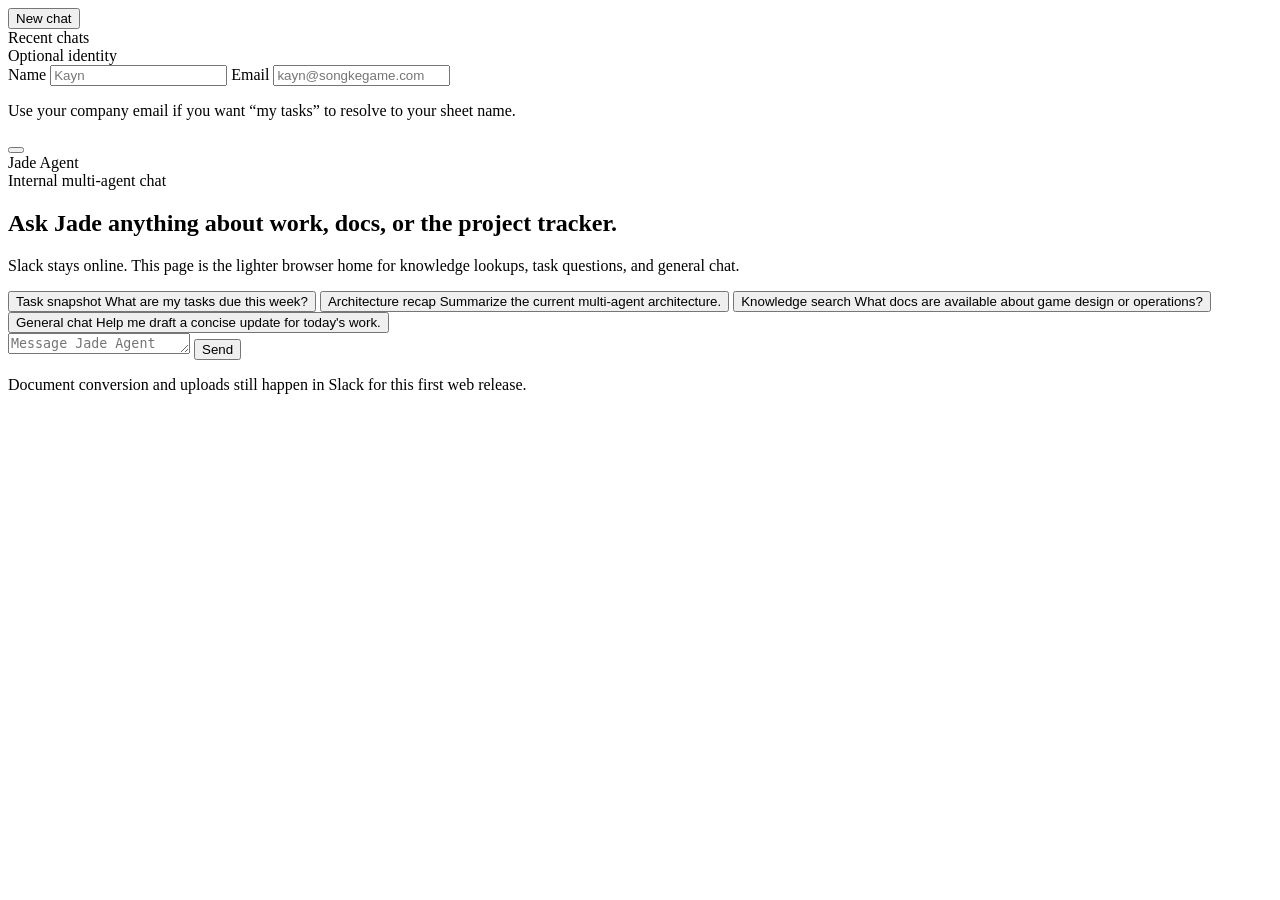
==== interfaces/web_static/index.html @ 445a5758 "update package version" ====
<!DOCTYPE html>
<html lang="en">
  <head>
    <meta charset="UTF-8" />
    <meta name="viewport" content="width=device-width, initial-scale=1.0" />
    <title>Jade Agent</title>
    <link rel="stylesheet" href="/static/app.css" />
  </head>
  <body>
    <div class="app-shell">
      <aside class="sidebar" id="sidebar">
        <div class="sidebar__header">
          <button class="new-chat-button" id="newChatButton" type="button">New chat</button>
        </div>

        <section class="sidebar__section">
          <div class="sidebar__label">Recent chats</div>
          <nav class="conversation-list" id="conversationList"></nav>
        </section>

        <section class="identity-panel">
          <div class="sidebar__label">Optional identity</div>
          <label class="identity-panel__field">
            <span>Name</span>
            <input id="displayNameInput" type="text" placeholder="Kayn" autocomplete="name" />
          </label>
          <label class="identity-panel__field">
            <span>Email</span>
            <input id="emailInput" type="email" placeholder="kayn@songkegame.com" autocomplete="email" />
          </label>
          <p class="identity-panel__hint">Use your company email if you want “my tasks” to resolve to your sheet name.</p>
        </section>
      </aside>

      <div class="sidebar-overlay" id="sidebarOverlay"></div>

      <main class="main-panel">
        <header class="mobile-header">
          <button class="mobile-header__menu" id="mobileMenuButton" type="button" aria-label="Open sidebar">
            <span></span>
            <span></span>
            <span></span>
          </button>
          <div class="mobile-header__title">Jade Agent</div>
        </header>

        <section class="chat-stage" id="chatStage">
          <div class="empty-state" id="emptyState">
            <div class="empty-state__badge">Internal multi-agent chat</div>
            <h1>Ask Jade anything about work, docs, or the project tracker.</h1>
            <p>Slack stays online. This page is the lighter browser home for knowledge lookups, task questions, and general chat.</p>
            <div class="starter-grid">
              <button class="starter-card" type="button" data-prompt="What are my tasks due this week?">
                <span class="starter-card__title">Task snapshot</span>
                <span class="starter-card__body">What are my tasks due this week?</span>
              </button>
              <button class="starter-card" type="button" data-prompt="Summarize the current multi-agent architecture.">
                <span class="starter-card__title">Architecture recap</span>
                <span class="starter-card__body">Summarize the current multi-agent architecture.</span>
              </button>
              <button class="starter-card" type="button" data-prompt="What docs are available about game design or operations?">
                <span class="starter-card__title">Knowledge search</span>
                <span class="starter-card__body">What docs are available about game design or operations?</span>
              </button>
              <button class="starter-card" type="button" data-prompt="Help me draft a concise update for today's work.">
                <span class="starter-card__title">General chat</span>
                <span class="starter-card__body">Help me draft a concise update for today's work.</span>
              </button>
            </div>
          </div>

          <div class="messages" id="messages"></div>
        </section>

        <footer class="composer-shell">
          <form class="composer" id="composerForm">
            <textarea
              id="messageInput"
              rows="1"
              maxlength="8000"
              placeholder="Message Jade Agent"
            ></textarea>
            <button id="sendButton" type="submit">Send</button>
          </form>
          <p class="composer-shell__hint">Document conversion and uploads still happen in Slack for this first web release.</p>
        </footer>
      </main>
    </div>

    <script src="/static/app.js" defer></script>
  </body>
</html>
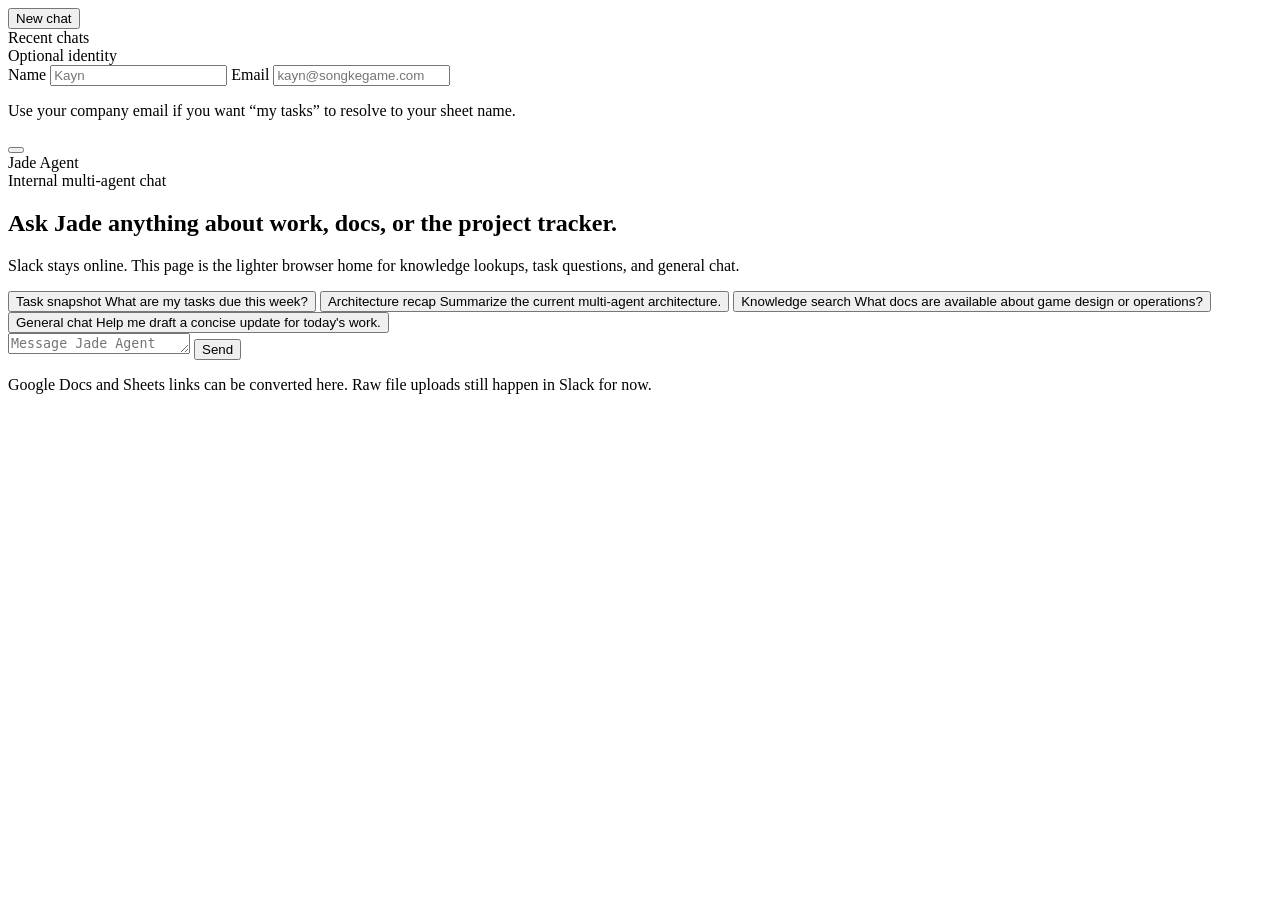
==== commit eb339dce: "disable slack for now; added chat memory." ====
--- a/interfaces/web_static/index.html
+++ b/interfaces/web_static/index.html
@@ -82,7 +82,7 @@
             ></textarea>
             <button id="sendButton" type="submit">Send</button>
           </form>
-          <p class="composer-shell__hint">Document conversion and uploads still happen in Slack for this first web release.</p>
+          <p class="composer-shell__hint">Google Docs and Sheets links can be converted here. Raw file uploads still happen in Slack for now.</p>
         </footer>
       </main>
     </div>
